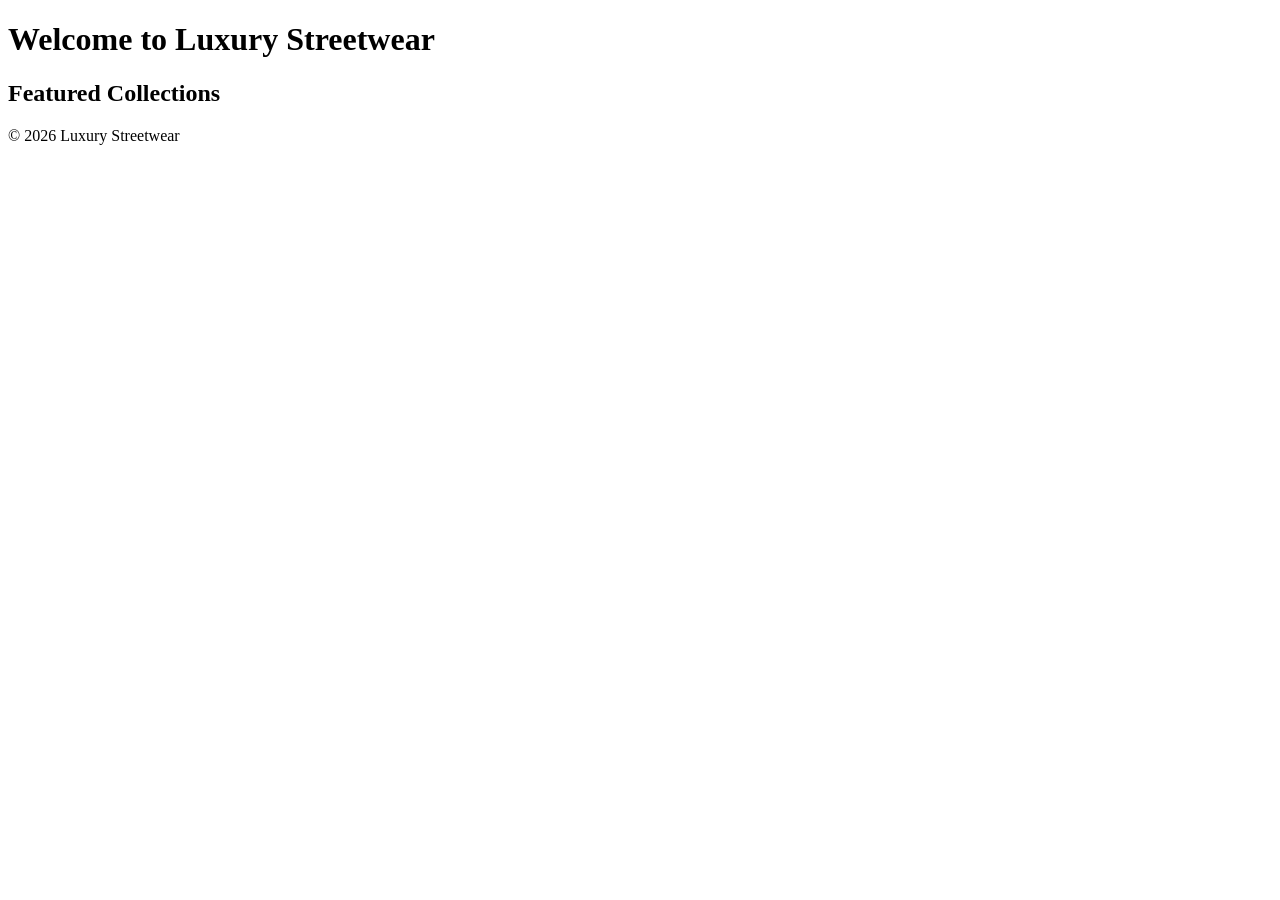
==== index.html @ 45738d54 "Create home page index.html" ====
<!DOCTYPE html>
<html lang="en">
<head>
    <meta charset="UTF-8">
    <meta name="viewport" content="width=device-width, initial-scale=1.0">
    <link rel="stylesheet" href="css/style.css">
    <title>Luxury Streetwear - Home</title>
</head>
<body>
    <header>
        <h1>Welcome to Luxury Streetwear</h1>
    </header>
    <main>
        <h2>Featured Collections</h2>
        <!-- Content here -->
    </main>
    <footer>
        <p>&copy; 2026 Luxury Streetwear</p>
    </footer>
</body>
</html>
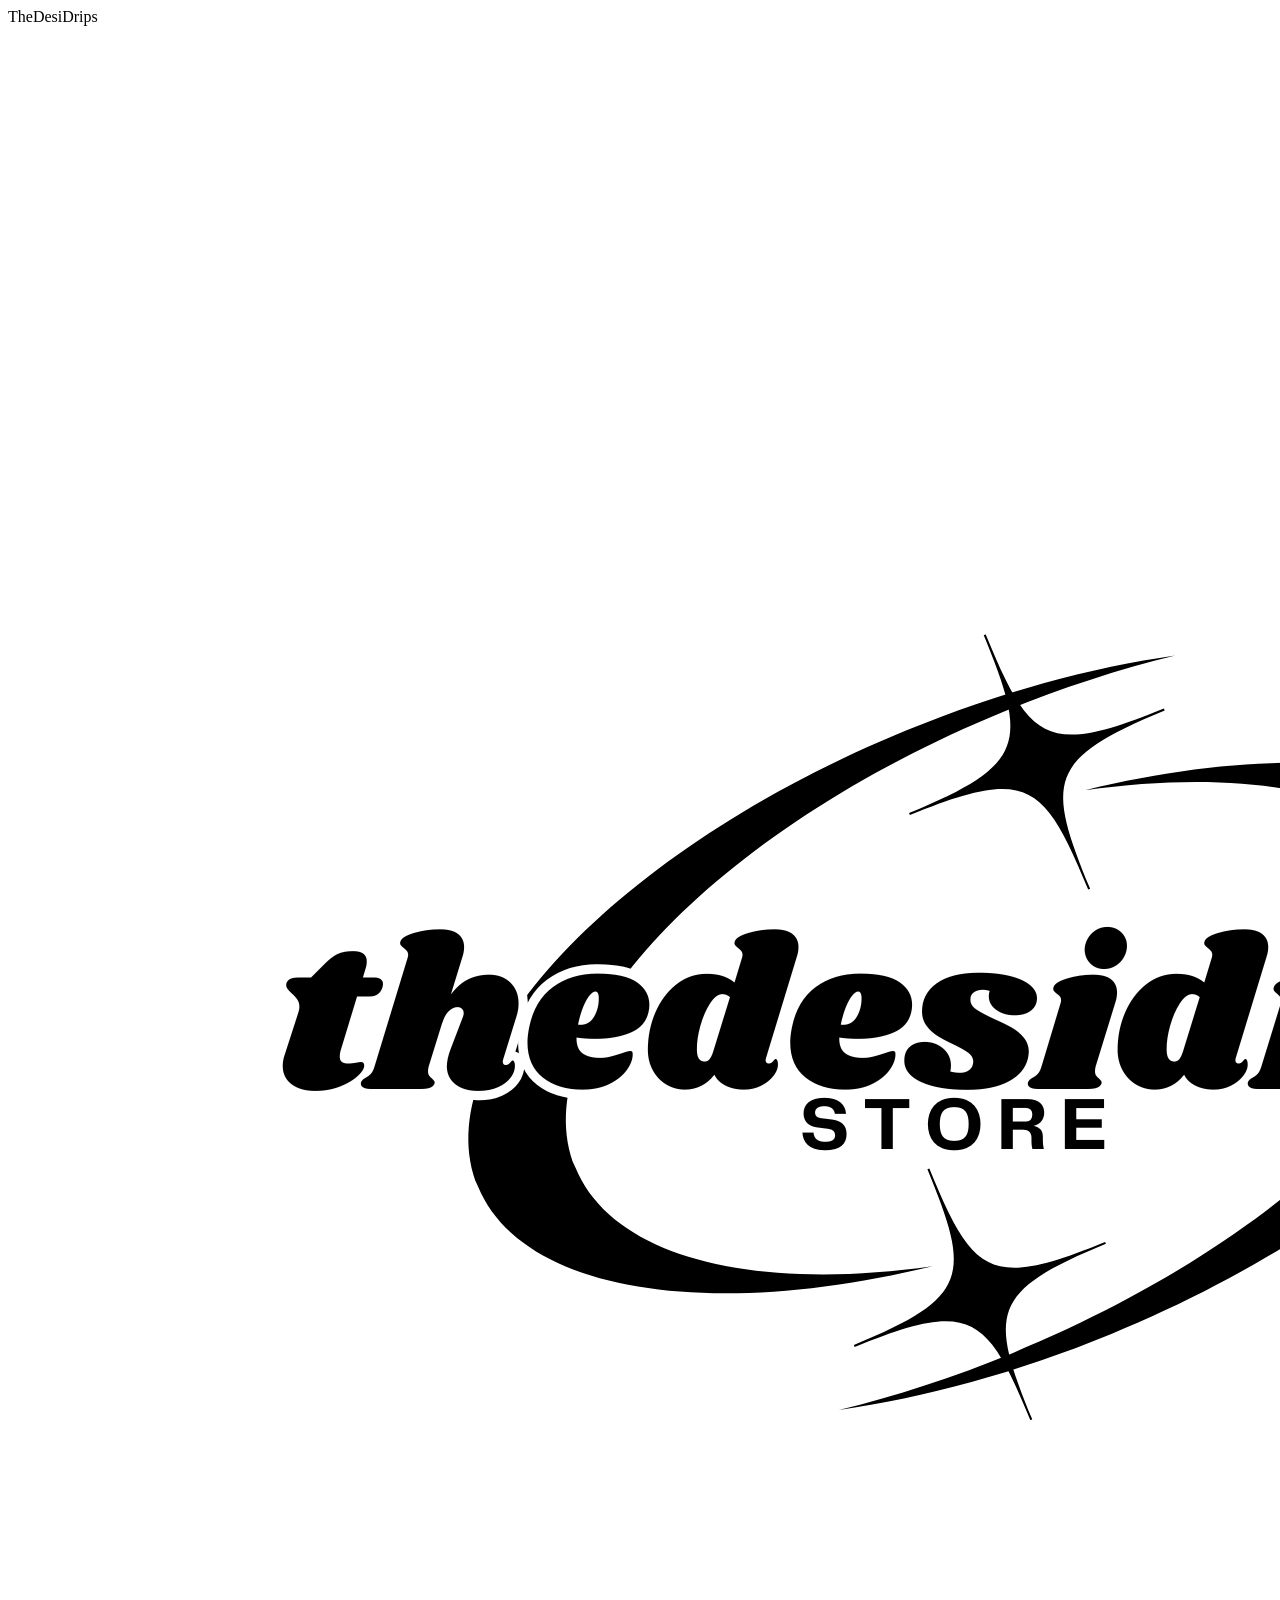
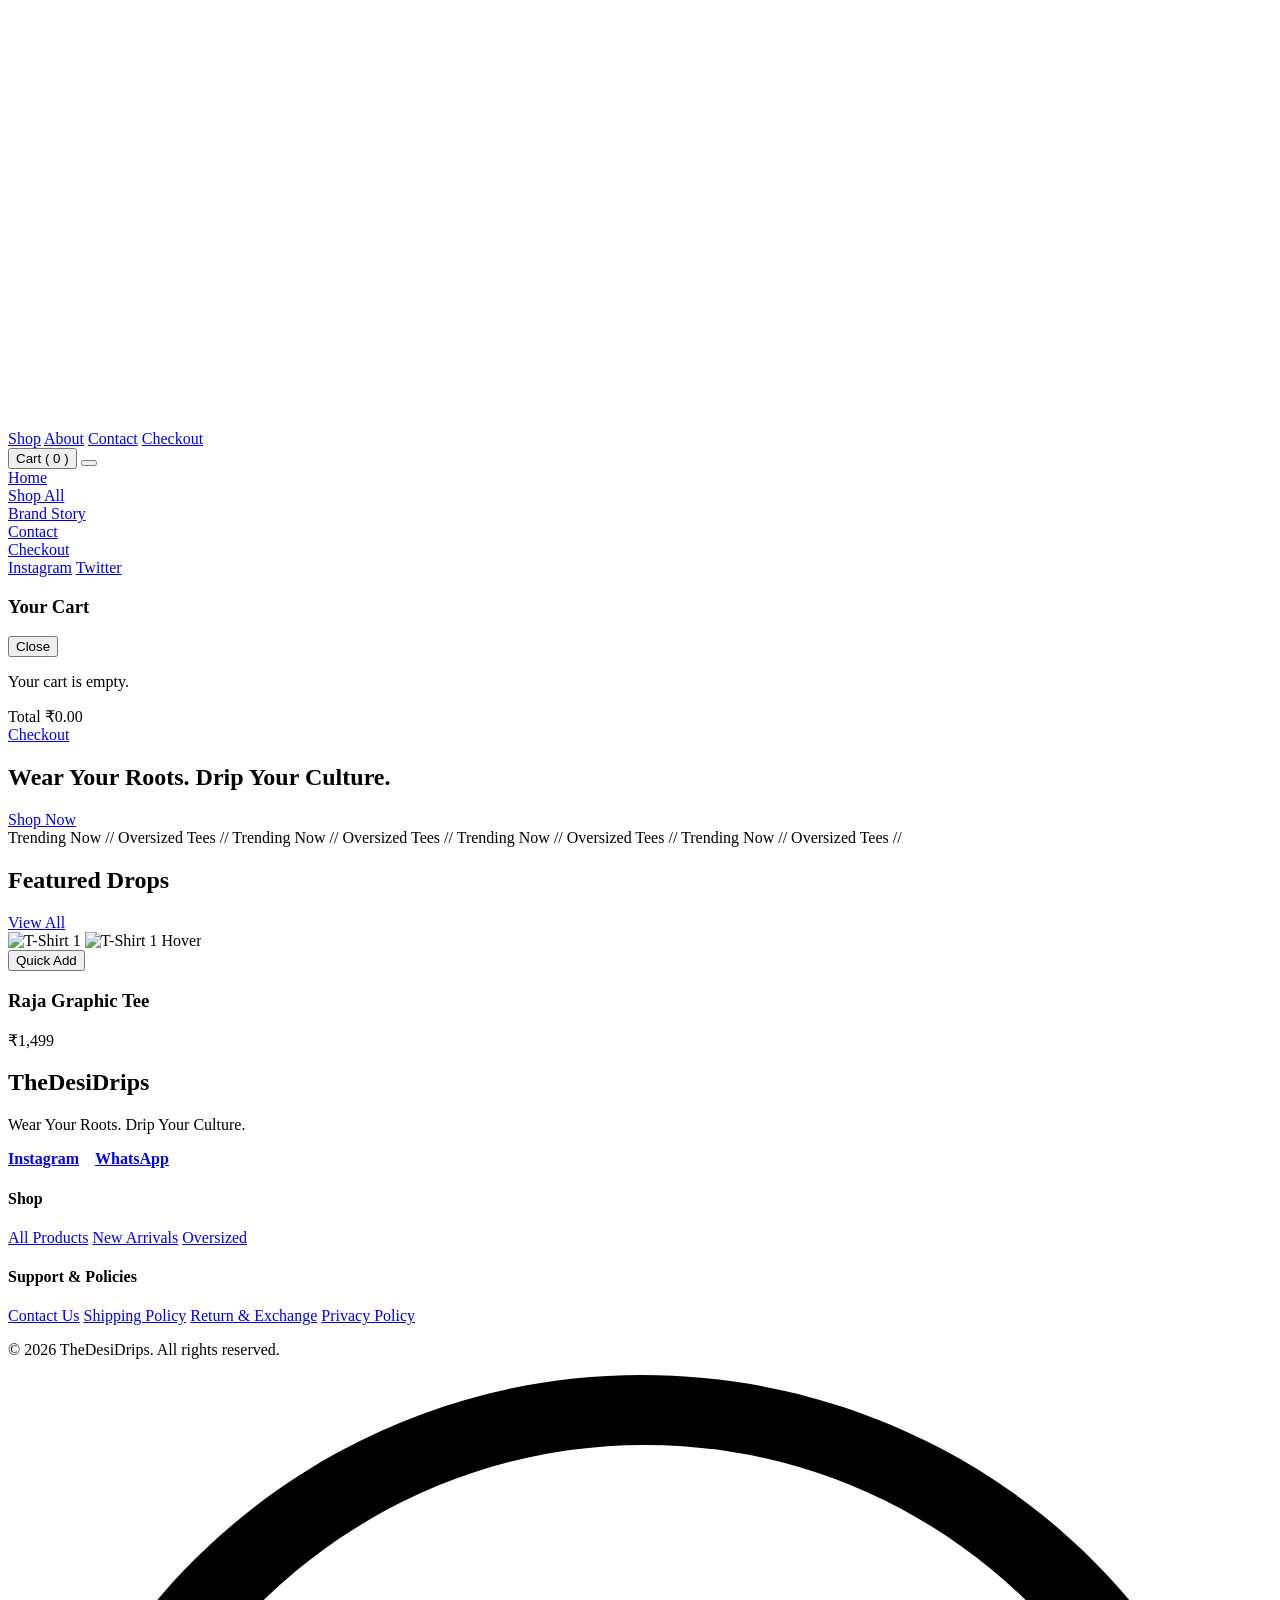
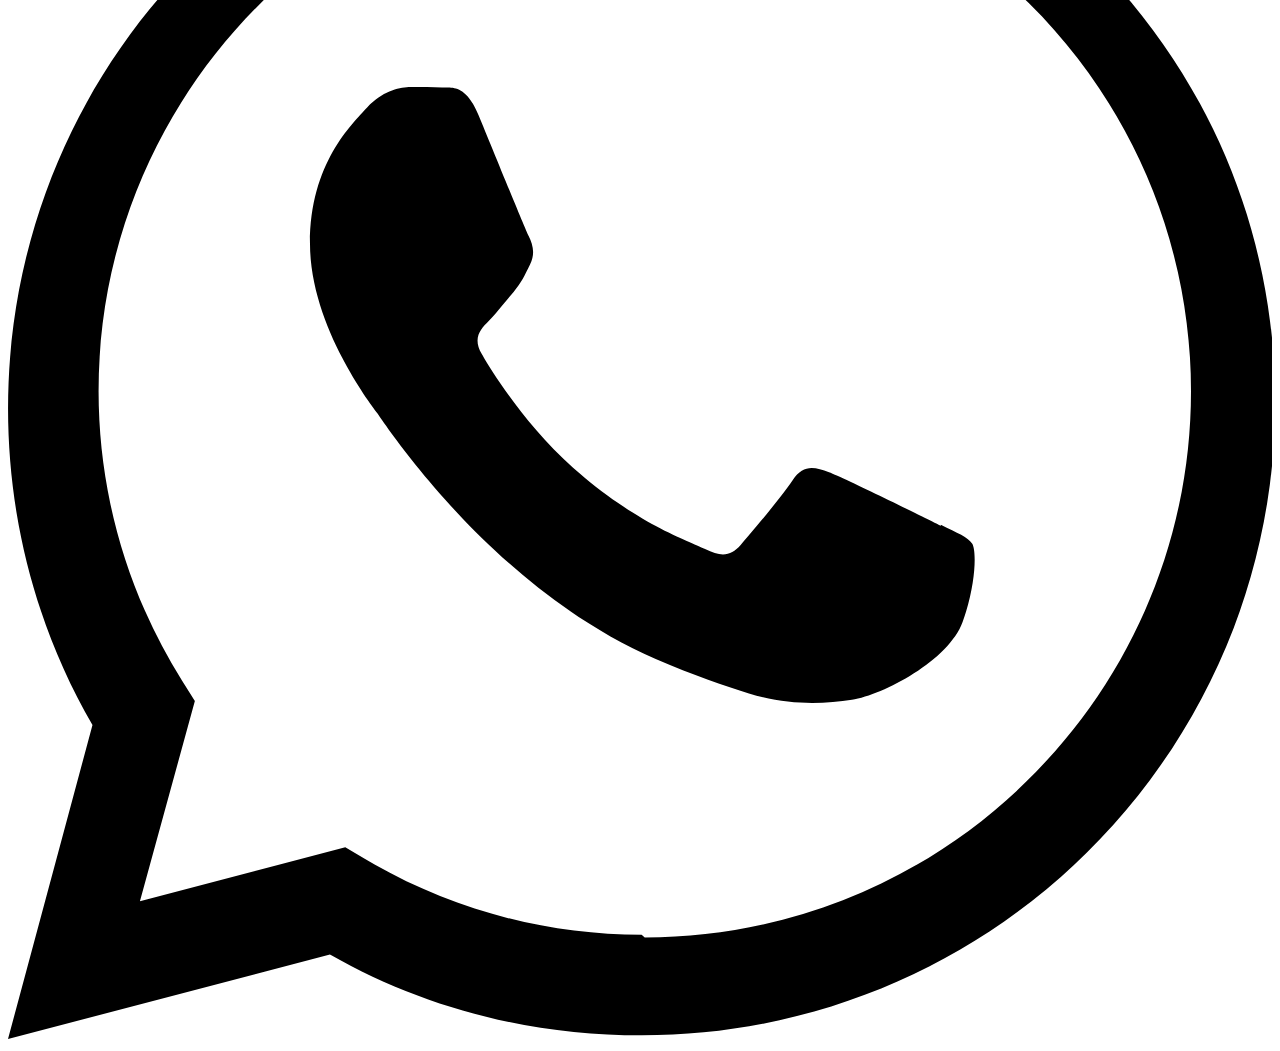
==== commit 46e22132: "Add files via upload" ====
--- a/index.html
+++ b/index.html
@@ -3,19 +3,200 @@
 <head>
     <meta charset="UTF-8">
     <meta name="viewport" content="width=device-width, initial-scale=1.0">
+    <!-- Google Search Console Verification -->
+    <meta name="google-site-verification" content="YOUR_GOOGLE_VERIFICATION_CODE_HERE">
+    <meta name="description" content="TheDesiDrips - Premium Indian Streetwear. Oversized tees, graphic t-shirts, and hoodies blending global streetwear aesthetics with rich Desi culture. Wear your roots.">
+    <meta name="keywords" content="streetwear, indian streetwear, desi clothing, oversized t-shirts India, graphic tees, TheDesiDrips, urban clothing India, ethnic streetwear, drip culture">
+    <meta name="author" content="TheDesiDrips">
+    <!-- Open Graph / WhatsApp / Facebook -->
+    <meta property="og:type" content="website">
+    <meta property="og:title" content="TheDesiDrips | Wear Your Roots. Drip Your Culture.">
+    <meta property="og:description" content="Premium Indian Streetwear blending global aesthetics with rich Desi culture.">
+    <meta property="og:image" content="https://images.unsplash.com/photo-1552374196-1ab2a1c593e8?q=80&w=1200">
+    <!-- Twitter -->
+    <meta property="twitter:card" content="summary_large_image">
+    <meta property="twitter:title" content="TheDesiDrips | Wear Your Roots. Drip Your Culture.">
+    <meta property="twitter:description" content="Premium Indian Streetwear blending global aesthetics with rich Desi culture.">
+    <meta property="twitter:image" content="https://images.unsplash.com/photo-1552374196-1ab2a1c593e8?q=80&w=1200">
+    <title>TheDesiDrips | Wear Your Roots. Drip Your Culture.</title>
+    <!-- Google Fonts -->
+    <link rel="preconnect" href="https://fonts.googleapis.com">
+    <link rel="preconnect" href="https://fonts.gstatic.com" crossorigin>
+    <link href="https://fonts.googleapis.com/css2?family=Syncopate:wght@400;700&family=Space+Grotesk:wght@300;400;500;600;700&display=swap" rel="stylesheet">
+    <!-- CSS -->
     <link rel="stylesheet" href="css/style.css">
-    <title>Luxury Streetwear - Home</title>
+    <link rel="stylesheet" href="css/components.css">
+    <link rel="stylesheet" href="css/animations.css">
 </head>
-<body>
-    <header>
-        <h1>Welcome to Luxury Streetwear</h1>
+<body class="loading">
+    <!-- Custom Cursor -->
+    <div class="cursor"></div>
+    <div class="cursor-follower"></div>
+
+    <!-- Loading Screen -->
+    <div class="loader">
+        <div class="loader-text">
+            <span>The</span><span class="accent">Desi</span><span>Drips</span>
+        </div>
+        <div class="loader-progress"></div>
+    </div>
+
+    <!-- Navigation -->
+    <header class="header">
+        <div class="nav-wrapper">
+            <a href="index.html" class="logo"><img src="logo.png" alt="TheDesiDrips" class="logo-img"></a>
+            <nav class="nav-links">
+                <a href="collections.html" class="nav-link hover-target">Shop</a>
+                <a href="about.html" class="nav-link hover-target">About</a>
+                <a href="contact.html" class="nav-link hover-target">Contact</a>
+                <a href="checkout.html" class="nav-link hover-target">Checkout</a>
+            </nav>
+            <div class="nav-actions">
+                <button class="cart-toggle hover-target">Cart ( <span class="cart-count">0</span> )</button>
+                <button class="menu-toggle hover-target">
+                    <span class="line"></span>
+                    <span class="line"></span>
+                </button>
+            </div>
+        </div>
     </header>
-    <main>
-        <h2>Featured Collections</h2>
-        <!-- Content here -->
+
+    <!-- Fullscreen Menu -->
+    <div class="mobile-menu">
+        <div class="menu-bg"></div>
+        <nav class="mobile-nav-links">
+            <div class="menu-item"><a href="index.html" class="hover-target">Home</a></div>
+            <div class="menu-item"><a href="collections.html" class="hover-target">Shop All</a></div>
+            <div class="menu-item"><a href="about.html" class="hover-target">Brand Story</a></div>
+            <div class="menu-item"><a href="contact.html" class="hover-target">Contact</a></div>
+            <div class="menu-item"><a href="checkout.html" class="hover-target">Checkout</a></div>
+        </nav>
+        <div class="menu-info">
+            <a href="#" class="hover-target">Instagram</a>
+            <a href="#" class="hover-target">Twitter</a>
+        </div>
+    </div>
+
+    <!-- Slide-in Cart -->
+    <div class="cart-panel">
+        <div class="cart-header">
+            <h3>Your Cart</h3>
+            <button class="cart-close hover-target">Close</button>
+        </div>
+        <div class="cart-items">
+            <p class="empty-cart-msg">Your cart is empty.</p>
+            <!-- Items inject here -->
+        </div>
+        <div class="cart-footer">
+            <div class="cart-total">
+                <span>Total</span>
+                <span>₹0.00</span>
+            </div>
+            <a href="checkout.html" class="btn checkout-btn hover-target">Checkout</a>
+        </div>
+    </div>
+    <div class="cart-overlay"></div>
+
+    <!-- Smooth Scroll Container -->
+    <main id="main">
+        <!-- Hero Section -->
+        <section class="hero">
+
+            <div class="container hero-content">
+                <h1 class="hero-title">
+                    <span class="line"><span class="word">Wear</span> <span class="word">Your</span></span>
+                    <span class="line"><span class="word">Roots.</span></span>
+                    <span class="line"><span class="word accent-text">Drip</span> <span class="word">Your</span></span>
+                    <span class="line"><span class="word">Culture.</span></span>
+                </h1>
+                <div class="hero-cta-wrapper">
+                    <a href="collections.html" class="btn btn-primary shop-now-btn hover-target">Shop Now</a>
+                </div>
+            </div>
+        </section>
+
+        <!-- Marquee / Trending Now -->
+        <section class="marquee-section">
+            <div class="marquee-wrapper">
+                <div class="marquee-inner">
+                    <span>Trending Now // Oversized Tees // </span>
+                    <span>Trending Now // Oversized Tees // </span>
+                    <span>Trending Now // Oversized Tees // </span>
+                    <span>Trending Now // Oversized Tees // </span>
+                </div>
+            </div>
+        </section>
+
+        <!-- Featured Drops -->
+        <section class="featured-drops section-padding">
+            <div class="container">
+                <div class="section-header">
+                    <h2 class="section-title">Featured Drops</h2>
+                    <a href="collections.html" class="view-all hover-target">View All</a>
+                </div>
+                <div class="products-grid">
+                    <!-- Product Card 1 -->
+                    <div class="product-card hover-target">
+                        <div class="product-image-wrapper">
+                            <img src="https://images.unsplash.com/photo-1583743814966-8936f5b7be1a?q=80&w=600&auto=format&fit=crop" loading="lazy" alt="T-Shirt 1" class="product-img main-img">
+                            <img src="https://images.unsplash.com/photo-1503342217505-b0a15ec3261c?q=80&w=600&auto=format&fit=crop" loading="lazy" alt="T-Shirt 1 Hover" class="product-img hover-img">
+                            <div class="quick-add">
+                                <button class="btn btn-block quick-add-btn">Quick Add</button>
+                            </div>
+                        </div>
+                        <div class="product-info">
+                            <h3 class="product-name">Raja Graphic Tee</h3>
+                            <p class="product-price">₹1,499</p>
+                        </div>
+                    </div>
+                </div>
+            </div>
+        </section>
+
+        <!-- Footer -->
+        <footer class="footer section-padding">
+            <div class="container">
+                <div class="footer-grid">
+                    <div class="footer-brand">
+                        <h2>TheDesiDrips</h2>
+                        <p>Wear Your Roots. Drip Your Culture.</p>
+                        <div style="margin-top: 1rem; display: flex; gap: 1rem; font-family: var(--font-body); font-weight: 600;">
+                            <a href="https://instagram.com/thedesidrips" target="_blank" class="hover-target" style="text-decoration: underline;">Instagram</a>
+                            <a href="https://wa.me/918310184715" target="_blank" class="hover-target" style="text-decoration: underline;">WhatsApp</a>
+                        </div>
+                    </div>
+                    <div class="footer-links">
+                        <h4>Shop</h4>
+                        <a href="collections.html" class="hover-target">All Products</a>
+                        <a href="collections.html" class="hover-target">New Arrivals</a>
+                        <a href="collections.html" class="hover-target">Oversized</a>
+                    </div>
+                    <div class="footer-links">
+                        <h4>Support & Policies</h4>
+                        <a href="contact.html" class="hover-target">Contact Us</a>
+                        <a href="shipping-policy.html" class="hover-target">Shipping Policy</a>
+                        <a href="return-policy.html" class="hover-target">Return & Exchange</a>
+                        <a href="privacy-policy.html" class="hover-target">Privacy Policy</a>
+                    </div>
+                </div>
+                <div class="footer-bottom">
+                    <p>&copy; 2026 TheDesiDrips. All rights reserved.</p>
+                </div>
+            </div>
+        </footer>
     </main>
-    <footer>
-        <p>&copy; 2026 Luxury Streetwear</p>
-    </footer>
+
+    <!-- GSAP & Lenis -->
+    <script src="https://cdnjs.cloudflare.com/ajax/libs/gsap/3.12.2/gsap.min.js"></script>
+    <script src="https://cdnjs.cloudflare.com/ajax/libs/gsap/3.12.2/ScrollTrigger.min.js"></script>
+    <script src="https://cdn.jsdelivr.net/gh/studio-freight/lenis@1.0.19/bundled/lenis.min.js"></script>
+    <!-- App Scripts -->
+    <script src="js/app.js"></script>
+    <script src="js/cart.js"></script>
+    <script src="js/animations.js"></script>
+    <!-- Floating WhatsApp Plugin -->
+    <a href="https://wa.me/918310184715" class="floating-whatsapp hover-target" target="_blank" aria-label="Chat on WhatsApp">
+        <svg viewBox="0 0 24 24"><path d="M12.031 0C5.385 0 .001 5.384.001 12.03c0 2.122.553 4.195 1.603 6.01L0 24l6.113-1.605c1.764 1.006 3.774 1.536 5.918 1.536 6.646 0 12.03-5.384 12.03-12.03S18.677 0 12.031 0zm0 22.022c-1.849 0-3.663-.497-5.25-1.439l-.377-.223-3.899 1.024 1.043-3.803-.245-.39c-1.036-1.649-1.583-3.553-1.583-5.492 0-5.719 4.654-10.372 10.372-10.372 5.717 0 10.37 4.653 10.37 10.372 0 5.719-4.653 10.372-10.372 10.372zm5.684-7.766c-.312-.156-1.844-.912-2.126-1.016-.281-.104-.488-.156-.694.156-.206.312-.803 1.016-.984 1.224-.182.208-.363.234-.675.078-.312-.156-1.316-.485-2.507-1.545-.926-.826-1.551-1.845-1.733-2.157-.182-.312-.02-.48.136-.636.14-.14.312-.363.468-.545.156-.182.208-.312.312-.519.104-.208.052-.39-.026-.545-.078-.156-.694-1.674-.951-2.29-.25-.6-.506-.519-.694-.529-.182-.01-.39-.01-.596-.01-.206 0-.542.078-.826.39-.284.312-1.085 1.058-1.085 2.583 0 1.525 1.111 3.001 1.267 3.209.156.208 2.186 3.337 5.297 4.68.741.319 1.319.511 1.77.654.743.236 1.42.202 1.956.122.6-.09 1.844-.753 2.103-1.481.26-.728.26-1.352.182-1.481-.078-.129-.285-.208-.597-.364z"/></svg>
+    </a>
 </body>
-</html>+</html>
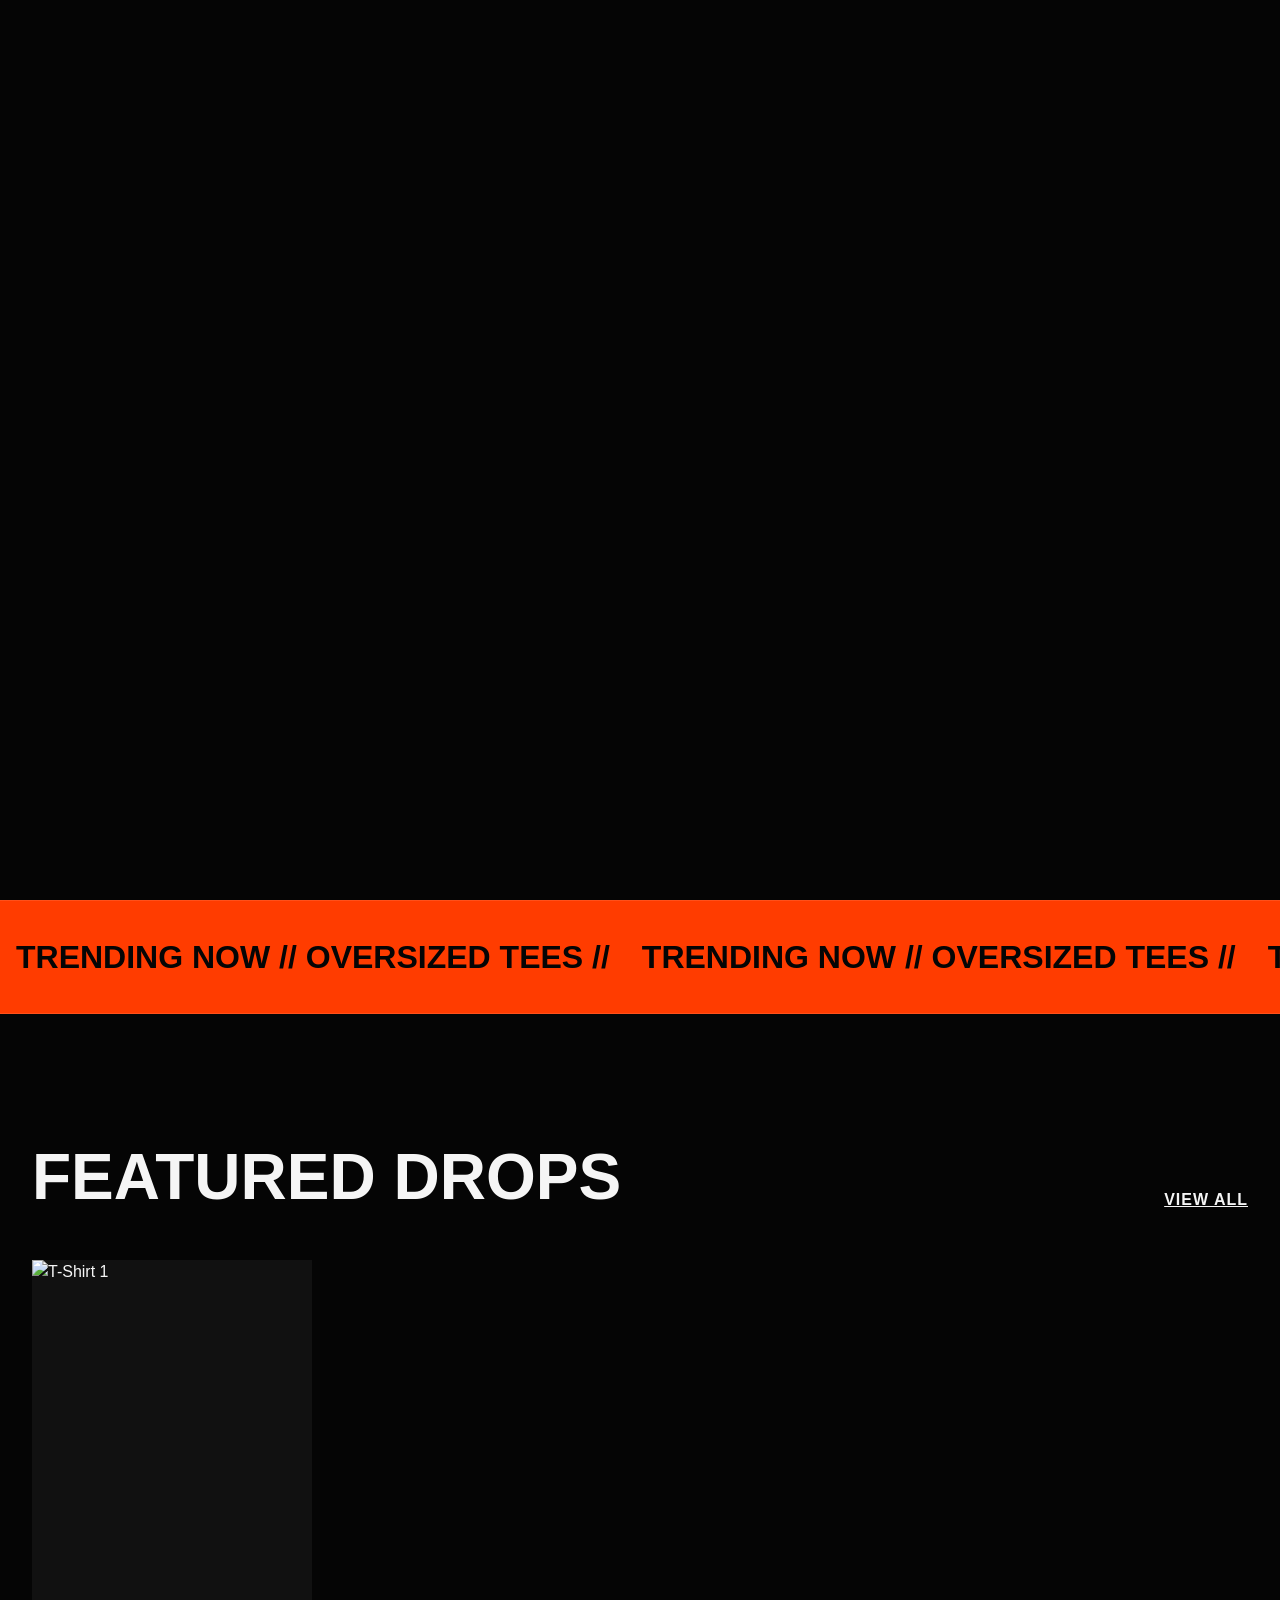
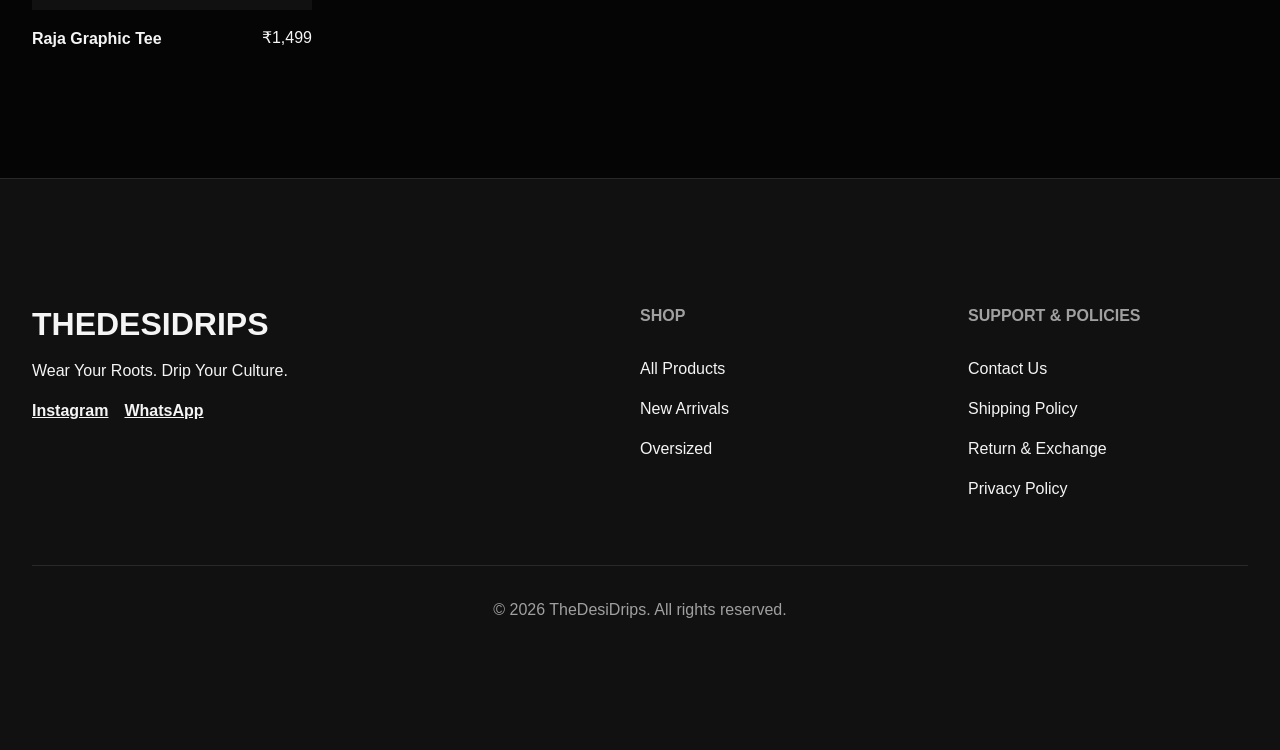
==== commit 2c6897b7: "Refactor CSS link paths in index.html" ====
--- a/index.html
+++ b/index.html
@@ -24,9 +24,9 @@
     <link rel="preconnect" href="https://fonts.gstatic.com" crossorigin>
     <link href="https://fonts.googleapis.com/css2?family=Syncopate:wght@400;700&family=Space+Grotesk:wght@300;400;500;600;700&display=swap" rel="stylesheet">
     <!-- CSS -->
-    <link rel="stylesheet" href="css/style.css">
-    <link rel="stylesheet" href="css/components.css">
-    <link rel="stylesheet" href="css/animations.css">
+    <link rel="stylesheet" href="style.css">
+<link rel="stylesheet" href="components.css">
+<link rel="stylesheet" href="animations.css">
 </head>
 <body class="loading">
     <!-- Custom Cursor -->
--- a/style.css
+++ b/style.css
@@ -0,0 +1,180 @@
+:root {
+    /* Colors */
+    --bg-color: #050505;
+    --bg-secondary: #111111;
+    --text-primary: #f5f5f5;
+    --text-secondary: #a0a0a0;
+    --accent-color: #ff3c00; /* vibrant desi red/orange */
+    --border-color: rgba(255, 255, 255, 0.1);
+    
+    /* Typography */
+    --font-heading: 'Syncopate', sans-serif;
+    --font-body: 'Space Grotesk', sans-serif;
+    
+    /* Spacing */
+    --padding-sm: 1rem;
+    --padding-md: 2rem;
+    --padding-lg: 5rem;
+    --section-padding: 8rem;
+    
+    /* Layout */
+    --max-width: 1440px;
+    --header-height: 80px;
+}
+
+@media (max-width: 768px) {
+    :root {
+        --padding-md: 1rem;
+        --padding-lg: 3rem;
+        --section-padding: 4rem;
+        --header-height: 60px;
+    }
+}
+
+* {
+    margin: 0;
+    padding: 0;
+    box-sizing: border-box;
+}
+
+body {
+    background-color: var(--bg-color);
+    color: var(--text-primary);
+    font-family: var(--font-body);
+    font-size: 16px;
+    line-height: 1.5;
+    -webkit-font-smoothing: antialiased;
+    -moz-osx-font-smoothing: grayscale;
+    overflow-x: hidden;
+    cursor: none; /* Custom cursor */
+}
+
+body.loading {
+    overflow: hidden;
+}
+
+::selection {
+    background-color: var(--accent-color);
+    color: #fff;
+}
+
+/* Typography */
+h1, h2, h3, h4, h5, h6 {
+    font-family: var(--font-heading);
+    text-transform: uppercase;
+    font-weight: 700;
+    line-height: 1.1;
+}
+
+a {
+    color: inherit;
+    text-decoration: none;
+    cursor: none;
+}
+
+button {
+    cursor: none;
+    font-family: inherit;
+    background: none;
+    border: none;
+    color: inherit;
+}
+
+img {
+    max-width: 100%;
+    height: auto;
+    display: block;
+}
+
+.container {
+    width: 100%;
+    max-width: var(--max-width);
+    margin: 0 auto;
+    padding: 0 var(--padding-md);
+}
+
+.section-padding {
+    padding: var(--section-padding) 0;
+}
+
+.accent-text {
+    color: var(--accent-color);
+}
+
+/* --- Loader --- */
+.loader {
+    position: fixed;
+    top: 0; left: 0; width: 100%; height: 100%;
+    background-color: var(--bg-color);
+    z-index: 10000;
+    display: flex;
+    flex-direction: column;
+    justify-content: center;
+    align-items: center;
+}
+
+.loader-text {
+    font-family: var(--font-heading);
+    font-size: 2rem;
+    font-weight: 700;
+    text-transform: uppercase;
+    display: flex;
+    overflow: hidden;
+}
+
+.loader-text span {
+    display: inline-block;
+    transform: translateY(100%);
+}
+
+.loader-progress {
+    width: 0%;
+    height: 2px;
+    background-color: var(--accent-color);
+    margin-top: 2rem;
+    align-self: flex-start;
+}
+
+/* --- Custom Cursor --- */
+.cursor {
+    width: 8px;
+    height: 8px;
+    background: var(--accent-color);
+    border-radius: 50%;
+    position: fixed;
+    top: 0; left: 0;
+    pointer-events: none;
+    z-index: 9999;
+    transform: translate(-50%, -50%);
+}
+
+.cursor-follower {
+    width: 40px;
+    height: 40px;
+    border: 1px solid rgba(255,255,255,0.3);
+    border-radius: 50%;
+    position: fixed;
+    top: 0; left: 0;
+    pointer-events: none;
+    z-index: 9998;
+    transform: translate(-50%, -50%);
+    transition: width 0.3s, height 0.3s, background-color 0.3s, border-color 0.3s;
+}
+
+.cursor-follower.hover {
+    width: 60px;
+    height: 60px;
+    background-color: rgba(255, 60, 0, 0.1);
+    border-color: var(--accent-color);
+    backdrop-filter: blur(2px);
+}
+
+/* Disable custom cursor on touch devices */
+@media (hover: none) and (pointer: coarse) {
+    body, a, button {
+        cursor: auto;
+    }
+    .cursor, .cursor-follower {
+        display: none;
+    }
+}
--- a/components.css
+++ b/components.css
@@ -0,0 +1,419 @@
+/* --- Buttons --- */
+.btn {
+    display: inline-block;
+    padding: 1rem 2rem;
+    font-family: var(--font-body);
+    font-size: 1rem;
+    font-weight: 600;
+    text-transform: uppercase;
+    letter-spacing: 1px;
+    border: 1px solid var(--text-primary);
+    background: transparent;
+    color: var(--text-primary);
+    transition: all 0.3s ease;
+    position: relative;
+    overflow: hidden;
+}
+
+.btn-primary {
+    background: var(--text-primary);
+    color: var(--bg-color);
+}
+
+.btn-primary:hover {
+    background: var(--accent-color);
+    border-color: var(--accent-color);
+    color: #fff;
+}
+
+.btn-block {
+    display: block;
+    width: 100%;
+}
+
+/* --- Header & Navigation --- */
+.header {
+    position: fixed;
+    top: 0; left: 0; width: 100%;
+    height: var(--header-height);
+    background: transparent;
+    z-index: 9000;
+    transition: background 0.3s ease;
+    mix-blend-mode: difference;
+}
+
+.header.scrolled {
+    background: rgba(5, 5, 5, 0.9);
+    backdrop-filter: blur(10px);
+    mix-blend-mode: normal;
+}
+
+.nav-wrapper {
+    display: flex;
+    justify-content: space-between;
+    align-items: center;
+    height: 100%;
+    padding: 0 var(--padding-md);
+}
+
+.logo {
+    display: flex;
+    align-items: center;
+    position: relative;
+    z-index: 100;
+}
+
+.logo-img {
+    height: 50px;
+    width: auto;
+    /* The logo is black on white, but our site is dark theme */
+    /* This filter inverts the black to white and makes the white background transparent (if applicable) */
+    filter: invert(1);
+    transition: transform 0.3s ease;
+}
+
+.logo:hover .logo-img {
+    transform: scale(1.05);
+}
+
+@media (max-width: 768px) {
+    .logo-img {
+        height: 35px;
+    }
+}
+
+.nav-links {
+    display: none;
+}
+
+.nav-link {
+    font-family: var(--font-body);
+    text-transform: uppercase;
+    margin: 0 1.5rem;
+    font-size: 0.9rem;
+    letter-spacing: 1px;
+    position: relative;
+    overflow: hidden;
+}
+
+.nav-link::after {
+    content: '';
+    position: absolute;
+    bottom: -2px;
+    left: 0;
+    width: 100%;
+    height: 1px;
+    background-color: var(--text-primary);
+    transform: scaleX(0);
+    transform-origin: right;
+    transition: transform 0.3s ease;
+}
+
+.nav-link:hover::after {
+    transform: scaleX(1);
+    transform-origin: left;
+}
+
+@media (min-width: 768px) {
+    .nav-links {
+        display: flex;
+    }
+}
+
+.nav-actions {
+    display: flex;
+    align-items: center;
+    gap: 1.5rem;
+}
+
+.menu-toggle {
+    width: 30px;
+    height: 20px;
+    display: flex;
+    flex-direction: column;
+    justify-content: space-between;
+}
+
+.menu-toggle .line {
+    width: 100%;
+    height: 2px;
+    background-color: var(--text-primary);
+    transition: transform 0.3s ease;
+}
+
+/* Mobile Menu */
+.mobile-menu {
+    position: fixed;
+    top: 0; left: 0; width: 100%; height: 100vh;
+    background-color: var(--bg-secondary);
+    z-index: 8999;
+    display: flex;
+    flex-direction: column;
+    justify-content: center;
+    padding: var(--padding-md);
+    transform: translateY(-100%);
+    pointer-events: none;
+}
+
+.mobile-menu.active {
+    pointer-events: auto;
+}
+
+.mobile-nav-links {
+    display: flex;
+    flex-direction: column;
+    gap: 2rem;
+}
+
+.mobile-nav-links .menu-item {
+    overflow: hidden;
+}
+
+.mobile-nav-links a {
+    font-family: var(--font-heading);
+    font-size: 3rem;
+    display: block;
+    transform: translateY(100%);
+    transition: color 0.3s ease;
+}
+
+.mobile-nav-links a:hover {
+    color: var(--accent-color);
+}
+
+.menu-info {
+    margin-top: 4rem;
+    display: flex;
+    gap: 2rem;
+    opacity: 0;
+}
+
+/* --- Slide-in Cart --- */
+.cart-panel {
+    position: fixed;
+    top: 0; right: 0;
+    width: 100%;
+    max-width: 450px;
+    height: 100vh;
+    background-color: var(--bg-secondary);
+    z-index: 9500;
+    transform: translateX(100%);
+    display: flex;
+    flex-direction: column;
+    border-left: 1px solid var(--border-color);
+}
+
+.cart-overlay {
+    position: fixed;
+    top: 0; left: 0; width: 100%; height: 100vh;
+    background-color: rgba(0,0,0,0.5);
+    backdrop-filter: blur(5px);
+    z-index: 9400;
+    opacity: 0;
+    pointer-events: none;
+    transition: opacity 0.3s ease;
+}
+
+.cart-overlay.active {
+    opacity: 1;
+    pointer-events: auto;
+}
+
+.cart-header {
+    padding: var(--padding-md);
+    border-bottom: 1px solid var(--border-color);
+    display: flex;
+    justify-content: space-between;
+    align-items: center;
+}
+
+.cart-items {
+    flex: 1;
+    padding: var(--padding-md);
+    overflow-y: auto;
+}
+
+.cart-footer {
+    padding: var(--padding-md);
+    border-top: 1px solid var(--border-color);
+    background-color: var(--bg-color);
+}
+
+.cart-total {
+    display: flex;
+    justify-content: space-between;
+    font-size: 1.2rem;
+    font-weight: 700;
+    margin-bottom: 1.5rem;
+}
+
+.empty-cart-msg {
+    color: var(--text-secondary);
+    text-align: center;
+    margin-top: 2rem;
+}
+
+/* --- Product Cards --- */
+.products-grid {
+    display: grid;
+    grid-template-columns: repeat(auto-fill, minmax(280px, 1fr));
+    gap: 2rem;
+}
+
+@media (max-width: 768px) {
+    .products-grid {
+        grid-template-columns: repeat(auto-fill, minmax(150px, 1fr));
+        gap: 1rem;
+    }
+    
+    .product-price {
+        font-size: 0.9rem;
+    }
+}
+
+.product-card {
+    position: relative;
+}
+
+.product-image-wrapper {
+    position: relative;
+    overflow: hidden;
+    aspect-ratio: 4/5;
+    background-color: var(--bg-secondary);
+    margin-bottom: 1rem;
+}
+
+.product-img {
+    width: 100%;
+    height: 100%;
+    object-fit: cover;
+    transition: opacity 0.5s ease, transform 0.5s ease;
+}
+
+.product-img.hover-img {
+    position: absolute;
+    top: 0; left: 0;
+    opacity: 0;
+}
+
+.product-card:hover .product-img.main-img {
+    opacity: 0;
+}
+.product-card:hover .product-img.hover-img {
+    opacity: 1;
+    transform: scale(1.05);
+}
+
+.quick-add {
+    position: absolute;
+    bottom: 0; left: 0; width: 100%;
+    transform: translateY(100%);
+    transition: transform 0.3s ease;
+}
+
+.product-card:hover .quick-add {
+    transform: translateY(0);
+}
+
+.quick-add-btn {
+    background: rgba(5,5,5,0.8);
+    backdrop-filter: blur(5px);
+    border: none;
+    border-top: 1px solid var(--border-color);
+}
+
+.quick-add-btn:hover {
+    background: var(--text-primary);
+    color: var(--bg-color);
+}
+
+.product-info {
+    display: flex;
+    justify-content: space-between;
+    align-items: center;
+}
+
+.product-name {
+    font-family: var(--font-body);
+    font-size: 1rem;
+    font-weight: 600;
+    text-transform: none;
+}
+
+.product-price {
+    font-weight: 500;
+}
+
+/* Section Header */
+.section-header {
+    display: flex;
+    justify-content: space-between;
+    align-items: flex-end;
+    margin-bottom: 3rem;
+}
+
+.section-title {
+    font-size: clamp(2rem, 5vw, 4rem);
+}
+
+.view-all {
+    text-decoration: underline;
+    text-transform: uppercase;
+    font-weight: 600;
+    letter-spacing: 1px;
+}
+
+@media (max-width: 768px) {
+    .section-header {
+        flex-direction: column;
+        align-items: flex-start;
+        gap: 0.5rem;
+        margin-bottom: 2rem;
+    }
+    .section-title {
+        font-size: clamp(2rem, 8vw, 4rem);
+    }
+}
+
+/* --- Floating WhatsApp Widget --- */
+.floating-whatsapp {
+    position: fixed;
+    bottom: 2rem;
+    right: 2rem;
+    width: 60px;
+    height: 60px;
+    background-color: #25D366;
+    color: white;
+    border-radius: 50%;
+    display: flex;
+    justify-content: center;
+    align-items: center;
+    box-shadow: 0 4px 10px rgba(0,0,0,0.3);
+    z-index: 9999;
+    transition: transform 0.3s ease, background-color 0.3s ease;
+}
+
+.floating-whatsapp:hover {
+    transform: scale(1.1);
+    background-color: #1EBE5D;
+    color: white;
+}
+
+.floating-whatsapp svg {
+    width: 30px;
+    height: 30px;
+    fill: currentColor;
+}
+
+@media (max-width: 768px) {
+    .floating-whatsapp {
+        bottom: 1rem;
+        right: 1rem;
+        width: 50px;
+        height: 50px;
+    }
+    .floating-whatsapp svg {
+        width: 25px;
+        height: 25px;
+    }
+}
--- a/animations.css
+++ b/animations.css
@@ -0,0 +1,140 @@
+/* --- Hero Section --- */
+.hero {
+    position: relative;
+    width: 100vw;
+    height: 100vh;
+    display: flex;
+    align-items: center;
+    overflow: hidden;
+}
+
+.hero-bg-wrapper {
+    position: absolute;
+    top: 0; left: 0; width: 100%; height: 100%;
+    overflow: hidden;
+}
+
+.hero-bg {
+    width: 100%;
+    height: 100%;
+    object-fit: cover;
+    transform: scale(1.1);
+}
+
+.video-overlay {
+    position: absolute;
+    top: 0; left: 0; width: 100%; height: 100%;
+    background: rgba(0,0,0,0.4);
+    background: linear-gradient(0deg, rgba(0,0,0,0.8) 0%, rgba(0,0,0,0.2) 100%);
+}
+
+.hero-content {
+    position: relative;
+    z-index: 10;
+    display: flex;
+    flex-direction: column;
+    justify-content: flex-end;
+    height: 100%;
+    padding-bottom: var(--padding-lg);
+}
+
+.hero-title {
+    font-size: clamp(2.5rem, 12vw, 7rem);
+    line-height: 1;
+    margin-bottom: 2rem;
+    display: flex;
+    flex-direction: column;
+}
+
+.hero-title .line {
+    display: block;
+    overflow: hidden;
+}
+
+.hero-title .word {
+    display: inline-block;
+    transform: translateY(110%);
+}
+
+/* --- Marquee --- */
+.marquee-section {
+    padding: 2rem 0;
+    background-color: var(--accent-color);
+    color: var(--bg-color);
+    overflow: hidden;
+    border-top: 1px solid var(--border-color);
+    border-bottom: 1px solid var(--border-color);
+}
+
+.marquee-wrapper {
+    white-space: nowrap;
+    display: flex;
+}
+
+.marquee-inner {
+    display: flex;
+    animation: marquee 20s linear infinite;
+}
+
+.marquee-inner span {
+    font-family: var(--font-heading);
+    font-size: 2rem;
+    font-weight: 700;
+    text-transform: uppercase;
+    padding: 0 1rem;
+}
+
+@keyframes marquee {
+    0% { transform: translateX(0); }
+    100% { transform: translateX(-50%); }
+}
+
+/* --- Footer Grid --- */
+.footer {
+    background-color: var(--bg-secondary);
+    border-top: 1px solid var(--border-color);
+}
+
+.footer-grid {
+    display: grid;
+    grid-template-columns: 2fr 1fr 1fr;
+    gap: 3rem;
+    margin-bottom: 4rem;
+}
+
+.footer-brand h2 {
+    font-size: 2rem;
+    margin-bottom: 1rem;
+}
+
+.footer-links {
+    display: flex;
+    flex-direction: column;
+    gap: 1rem;
+}
+
+.footer-links h4 {
+    color: var(--text-secondary);
+    margin-bottom: 1rem;
+}
+
+.footer-links a {
+    transition: color 0.3s ease;
+}
+
+.footer-links a:hover {
+    color: var(--accent-color);
+}
+
+.footer-bottom {
+    text-align: center;
+    color: var(--text-secondary);
+    border-top: 1px solid var(--border-color);
+    padding-top: 2rem;
+}
+
+@media (max-width: 768px) {
+    .footer-grid {
+        grid-template-columns: 1fr;
+    }
+}
